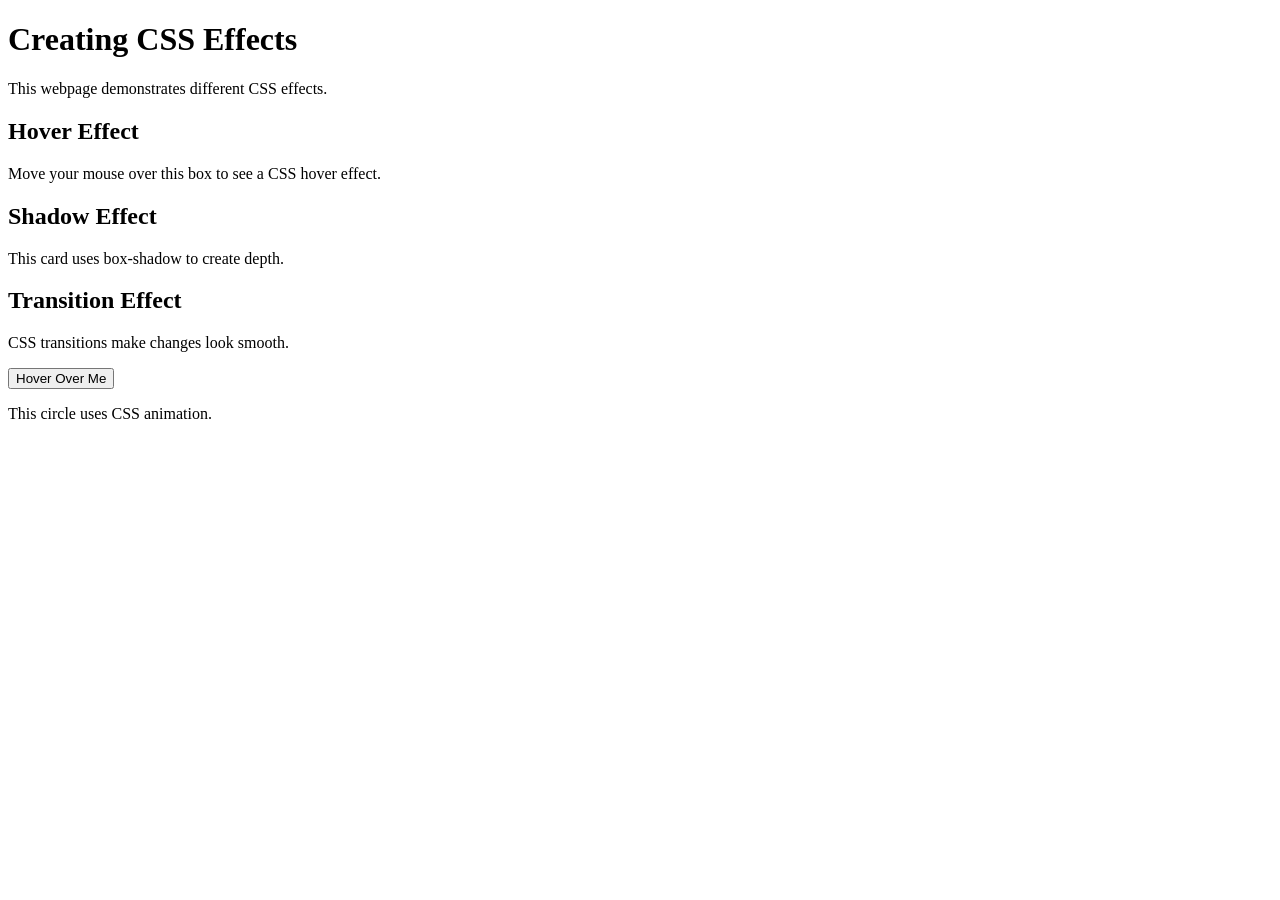
==== Creating-CSS-Effects/index.html @ 584c44a6 "index.html" ====
<!DOCTYPE html>
<html lang="en">
<head>
    <meta charset="UTF-8">
    <title>Creating CSS Effects</title>
    <link rel="stylesheet" href="style.css">
</head>
<body>

    <header>
        <h1>Creating CSS Effects</h1>
        <p>This webpage demonstrates different CSS effects.</p>
    </header>

    <section class="card-section">
        <div class="card">
            <h2>Hover Effect</h2>
            <p>Move your mouse over this box to see a CSS hover effect.</p>
        </div>

        <div class="card">
            <h2>Shadow Effect</h2>
            <p>This card uses box-shadow to create depth.</p>
        </div>

        <div class="card">
            <h2>Transition Effect</h2>
            <p>CSS transitions make changes look smooth.</p>
        </div>
    </section>

    <section class="button-section">
        <button>Hover Over Me</button>
    </section>

    <section class="animation-section">
        <div class="circle"></div>
        <p>This circle uses CSS animation.</p>
    </section>

</body>
</html>
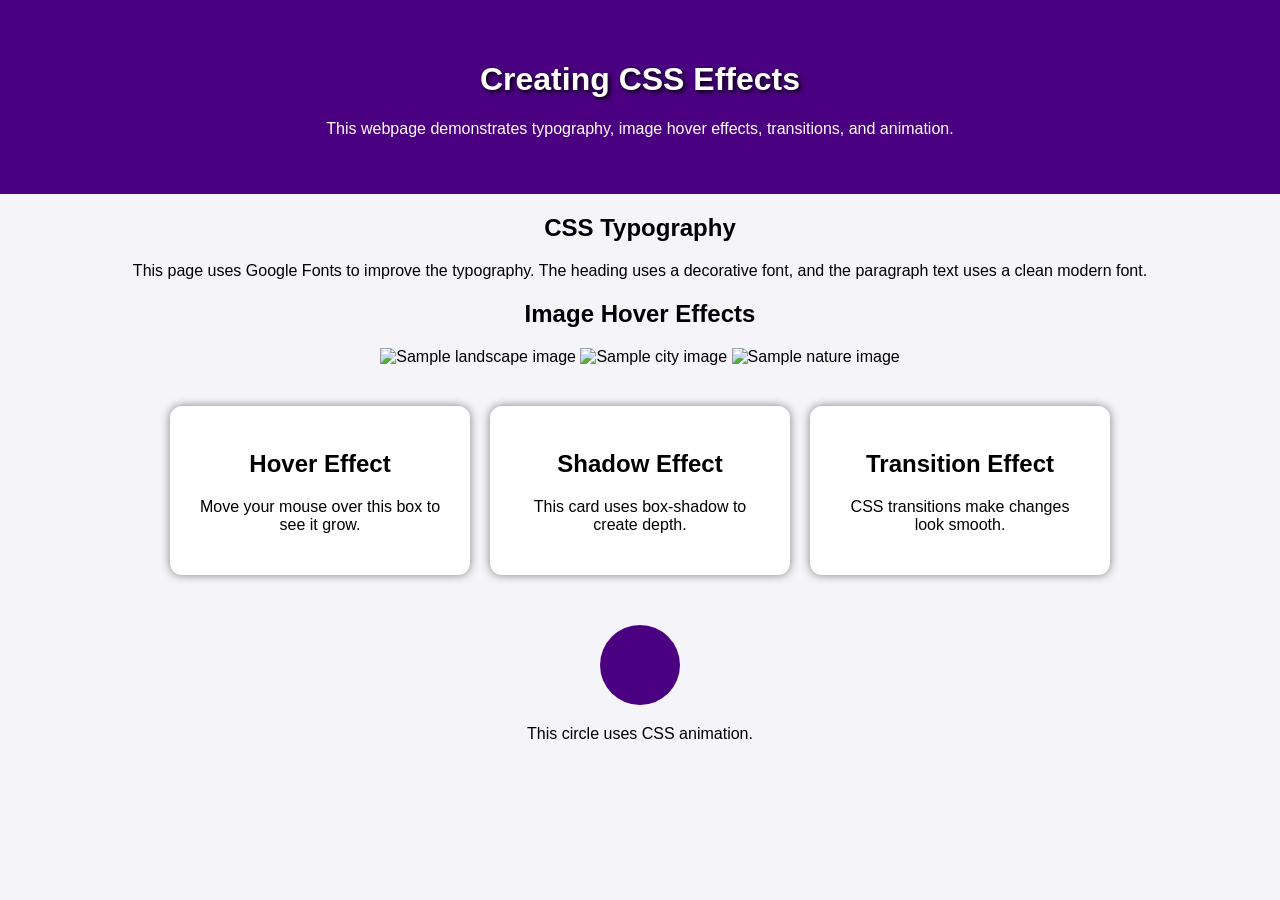
==== commit 0267d89d: "index.html" ====
--- a/Creating-CSS-Effects/index.html
+++ b/Creating-CSS-Effects/index.html
@@ -3,19 +3,42 @@
 <head>
     <meta charset="UTF-8">
     <title>Creating CSS Effects</title>
+
+    <!-- Google Fonts link must be before the CSS file -->
+    <link href="https://fonts.googleapis.com/css2?family=Poppins:wght@300;400;700&family=Playfair+Display:wght@700&display=swap" rel="stylesheet">
+
+    <!-- My CSS file -->
     <link rel="stylesheet" href="style.css">
 </head>
 <body>
 
     <header>
         <h1>Creating CSS Effects</h1>
-        <p>This webpage demonstrates different CSS effects.</p>
+        <p>This webpage demonstrates typography, image hover effects, transitions, and animation.</p>
     </header>
+
+    <section class="intro">
+        <h2>CSS Typography</h2>
+        <p>
+            This page uses Google Fonts to improve the typography. The heading uses a decorative font,
+            and the paragraph text uses a clean modern font.
+        </p>
+    </section>
+
+    <section class="image-section">
+        <h2>Image Hover Effects</h2>
+
+        <div class="image-gallery">
+            <img src="https://picsum.photos/400/250?random=1" alt="Sample landscape image">
+            <img src="https://picsum.photos/400/250?random=2" alt="Sample city image">
+            <img src="https://picsum.photos/400/250?random=3" alt="Sample nature image">
+        </div>
+    </section>
 
     <section class="card-section">
         <div class="card">
             <h2>Hover Effect</h2>
-            <p>Move your mouse over this box to see a CSS hover effect.</p>
+            <p>Move your mouse over this box to see it grow.</p>
         </div>
 
         <div class="card">
@@ -29,10 +52,6 @@
         </div>
     </section>
 
-    <section class="button-section">
-        <button>Hover Over Me</button>
-    </section>
-
     <section class="animation-section">
         <div class="circle"></div>
         <p>This circle uses CSS animation.</p>
--- a/Creating-CSS-Effects/style.css
+++ b/Creating-CSS-Effects/style.css
@@ -0,0 +1,82 @@
+body {
+    font-family: Arial, sans-serif;
+    background-color: #f4f4f9;
+    margin: 0;
+    padding: 0;
+    text-align: center;
+}
+
+header {
+    background-color: #4b0082;
+    color: white;
+    padding: 40px;
+}
+
+h1 {
+    text-shadow: 2px 2px 5px black;
+}
+
+.card-section {
+    display: flex;
+    justify-content: center;
+    gap: 20px;
+    margin: 40px;
+    flex-wrap: wrap;
+}
+
+.card {
+    background-color: white;
+    width: 250px;
+    padding: 25px;
+    border-radius: 12px;
+    box-shadow: 0 0 10px gray;
+    transition: transform 0.3s, background-color 0.3s;
+}
+
+.card:hover {
+    transform: scale(1.1);
+    background-color: #e6d6ff;
+}
+
+button {
+    background-color: #4b0082;
+    color: white;
+    padding: 15px 30px;
+    border: none;
+    border-radius: 10px;
+    font-size: 18px;
+    transition: background-color 0.3s, transform 0.3s;
+    cursor: pointer;
+}
+
+button:hover {
+    background-color: #ff6600;
+    transform: rotate(5deg);
+}
+
+.animation-section {
+    margin-top: 50px;
+}
+
+.circle {
+    width: 80px;
+    height: 80px;
+    background-color: #4b0082;
+    border-radius: 50%;
+    margin: 20px auto;
+    animation: bounce 2s infinite;
+}
+
+@keyframes bounce {
+    0% {
+        transform: translateY(0);
+    }
+
+    50% {
+        transform: translateY(-40px);
+    }
+
+    100% {
+        transform: translateY(0);
+    }
+}
